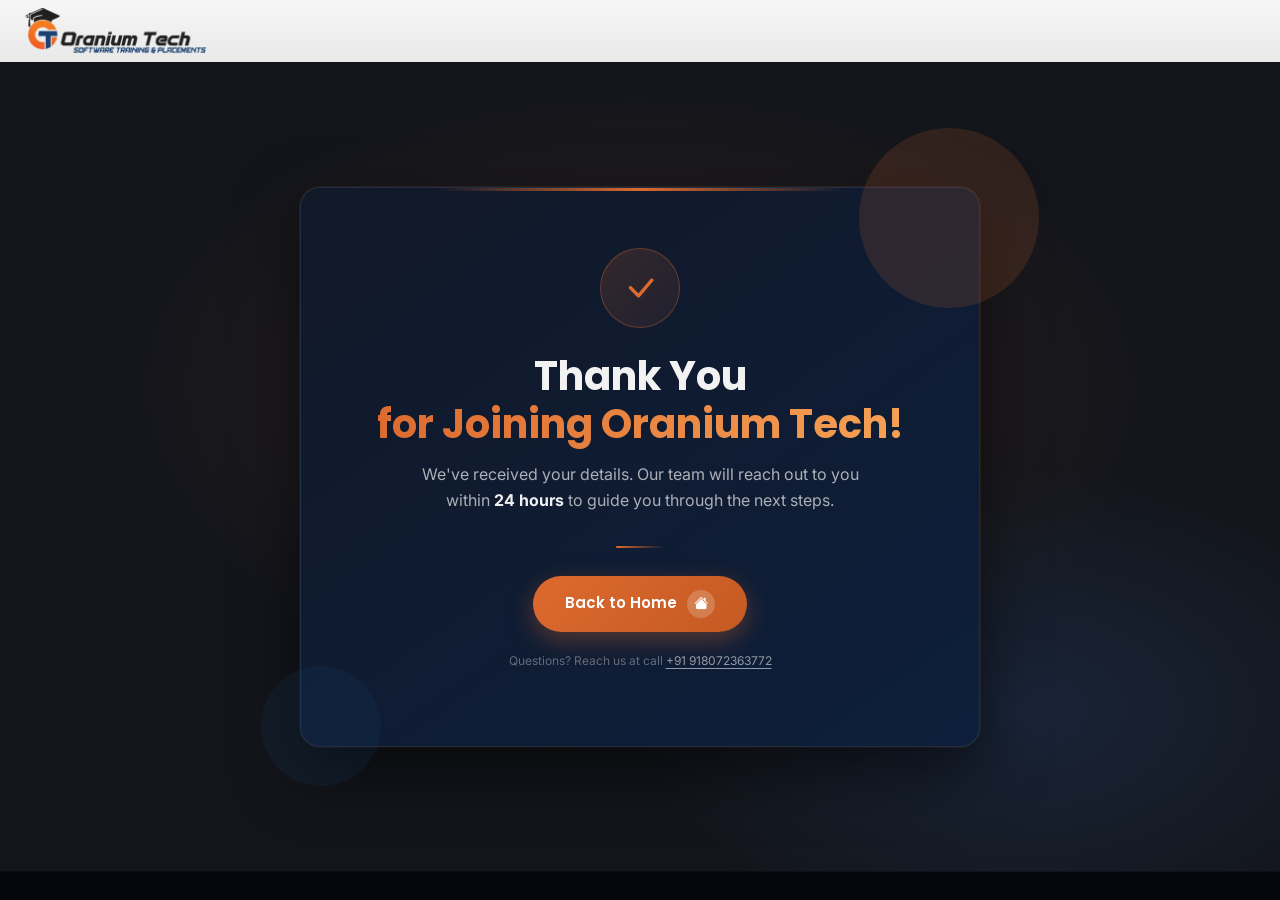
==== thank-you.html @ 689f4ff2 "add new changes" ====
<!doctype html>
<html lang="en">
  <head>
    <meta charset="UTF-8" />
    <meta name="viewport" content="width=device-width, initial-scale=1" />

    <!-- ===== Primary Meta ===== -->
    <title>Thank You | Oranium Tech</title>
    <meta
      name="description"
      content="Thank you for enrolling with Oranium Tech. Your journey to mastering Generative AI starts now."
    />
    <meta name="robots" content="noindex, nofollow" />

    <!-- ===== Favicon ===== -->
    <link rel="icon" type="image/x-icon" href="images/favicon.ico" />
    <link rel="shortcut icon" href="images/favicon.ico" />

    <!-- ===== Theme ===== -->
    <meta name="theme-color" content="#184276" />

    <!-- Google Fonts: Poppins + Inter -->
    <link rel="preconnect" href="https://fonts.googleapis.com" />
    <link rel="preconnect" href="https://fonts.gstatic.com" crossorigin />
    <link
      href="https://fonts.googleapis.com/css2?family=Inter:wght@400;500;600;700&family=Poppins:ital,wght@0,400;0,500;0,600;0,700;1,400;1,500&display=swap"
      rel="stylesheet"
    />

    <!-- Bootstrap 5.3 + Bootstrap Icons -->
    <link href="https://cdn.jsdelivr.net/npm/bootstrap@5.3.8/dist/css/bootstrap.min.css" rel="stylesheet" />
    <link href="https://cdn.jsdelivr.net/npm/bootstrap-icons@1.11.3/font/bootstrap-icons.min.css" rel="stylesheet" />

    <!-- Shared CSS -->
    <link href="css/style.css" rel="stylesheet" />
    <link href="css/animation.css" rel="stylesheet" />

    <style>
      /* =========================================================
         Thank-You Page Styles
         ========================================================= */

      /* Full-page layout */
      .ty-page {
        min-height: calc(100vh - 90px); /* subtract header height */
        display: flex;
        align-items: center;
        justify-content: center;
        position: relative;
        isolation: isolate;
        padding: 60px 16px;
        background: var(--dark);
        overflow: hidden;
      }

      /* Subtle radial glow behind card */
      .ty-page::before {
        content: '';
        position: absolute;
        inset: 0;
        z-index: -1;
        background:
          radial-gradient(ellipse 60% 55% at 50% 40%, rgba(221, 106, 47, 0.12) 0%, transparent 70%),
          radial-gradient(ellipse 50% 50% at 80% 80%, rgba(20, 48, 92, 0.4) 0%, transparent 60%);
      }

      /* Grid texture overlay */
      .ty-page::after {
        content: '';
        position: absolute;
        inset: 0;
        z-index: -1;
        background-image: url('images/gird-bg-image.webp');
        background-size: cover;
        background-position: center;
        opacity: 0.06;
      }

      /* ---- Card ---- */
      .ty-card {
        position: relative;
        width: 100%;
        max-width: 680px;
        background: linear-gradient(145deg, #111827 0%, #0d1f3c 100%);
        border: 1px solid rgba(255, 255, 255, 0.08);
        border-radius: 20px;
        padding: clamp(36px, 6vw, 60px) clamp(24px, 6vw, 56px);
        text-align: center;
        box-shadow:
          0 24px 64px rgba(0, 0, 0, 0.55),
          0 0 0 1px rgba(221, 106, 47, 0.12);
      }

      /* Top accent line */
      .ty-card::before {
        content: '';
        position: absolute;
        top: 0;
        left: 50%;
        transform: translateX(-50%);
        width: 60%;
        height: 3px;
        background: linear-gradient(90deg, transparent, var(--brand), transparent);
        border-radius: 0 0 4px 4px;
      }

      /* ---- Check icon circle ---- */
      .ty-icon-wrap {
        display: inline-flex;
        align-items: center;
        justify-content: center;
        width: 80px;
        height: 80px;
        border-radius: 50%;
        background: linear-gradient(135deg, rgba(221, 106, 47, 0.18) 0%, rgba(221, 106, 47, 0.08) 100%);
        border: 1.5px solid rgba(221, 106, 47, 0.35);
        margin-bottom: 24px;
        animation: ty-pop 0.55s cubic-bezier(0.34, 1.56, 0.64, 1) both;
      }

      .ty-icon-wrap i {
        font-size: 36px;
        color: var(--brand);
      }

      @keyframes ty-pop {
        from {
          opacity: 0;
          transform: scale(0.5);
        }
        to {
          opacity: 1;
          transform: scale(1);
        }
      }

      /* ---- Badge ---- */
      .ty-badge {
        display: inline-flex;
        align-items: center;
        gap: 6px;
        font-size: 12px;
        font-weight: 600;
        letter-spacing: 0.08em;
        text-transform: uppercase;
        color: var(--brand);
        background: rgba(221, 106, 47, 0.1);
        border: 1px solid rgba(221, 106, 47, 0.25);
        border-radius: 50px;
        padding: 5px 14px;
        margin-bottom: 18px;
      }

      /* ---- Heading ---- */
      .ty-heading {
        font-size: clamp(28px, 5vw, 40px);
        font-weight: 700;
        line-height: 1.2;
        color: #f2f2f2;
        margin: 0 0 14px;
      }

      .ty-heading span {
        background: linear-gradient(90deg, #dd6a2f 0%, #f5a155 100%);
        -webkit-background-clip: text;
        background-clip: text;
        -webkit-text-fill-color: transparent;
      }

      /* ---- Sub text ---- */
      .ty-sub {
        font-size: clamp(14px, 2vw, 16px);
        color: rgba(255, 255, 255, 0.65);
        line-height: 1.6;
        max-width: 480px;
        margin: 0 auto 32px;
      }

      /* ---- Divider ---- */
      .ty-divider {
        width: 48px;
        height: 2px;
        background: linear-gradient(90deg, var(--brand), transparent);
        border-radius: 2px;
        margin: 0 auto 28px;
      }

      /* ---- What's Next steps ---- */
      .ty-steps {
        display: flex;
        flex-direction: column;
        gap: 14px;
        margin-bottom: 36px;
        text-align: left;
      }

      .ty-step {
        display: flex;
        align-items: flex-start;
        gap: 14px;
        background: rgba(255, 255, 255, 0.04);
        border: 1px solid rgba(255, 255, 255, 0.07);
        border-radius: 12px;
        padding: 14px 18px;
        transition:
          background 0.25s,
          border-color 0.25s;
      }

      .ty-step:hover {
        background: rgba(221, 106, 47, 0.07);
        border-color: rgba(221, 106, 47, 0.2);
      }

      .ty-step-num {
        flex-shrink: 0;
        width: 32px;
        height: 32px;
        border-radius: 50%;
        background: linear-gradient(135deg, var(--brand) 0%, var(--brand-dark) 100%);
        display: flex;
        align-items: center;
        justify-content: center;
        font-size: 13px;
        font-weight: 700;
        color: #fff;
        line-height: 1;
        margin-top: 1px;
      }

      .ty-step-body {
        flex: 1;
      }

      .ty-step-title {
        font-size: 14px;
        font-weight: 600;
        color: #f0f0f0;
        margin: 0 0 3px;
        font-family: 'Poppins', sans-serif;
      }

      .ty-step-desc {
        font-size: 13px;
        color: rgba(255, 255, 255, 0.55);
        margin: 0;
        line-height: 1.5;
      }

      /* ---- CTA Button ---- */
      .ty-btn {
        display: inline-flex;
        align-items: center;
        gap: 10px;
        font-family: 'Poppins', sans-serif;
        font-size: 15px;
        font-weight: 600;
        color: #fff;
        background: linear-gradient(135deg, var(--brand) 0%, var(--brand-dark) 100%);
        border: none;
        border-radius: 50px;
        padding: 14px 32px;
        text-decoration: none;
        box-shadow: 0 8px 24px rgba(221, 106, 47, 0.35);
        transition:
          transform 0.25s,
          box-shadow 0.25s,
          filter 0.25s;
        cursor: pointer;
      }

      .ty-btn:hover {
        transform: translateY(-2px);
        box-shadow: 0 12px 32px rgba(221, 106, 47, 0.48);
        filter: brightness(1.08);
        color: #fff;
      }

      .ty-btn-icon {
        display: inline-flex;
        align-items: center;
        justify-content: center;
        width: 28px;
        height: 28px;
        background: rgba(255, 255, 255, 0.2);
        border-radius: 50%;
        font-size: 14px;
        flex-shrink: 0;
        transition: transform 0.25s;
      }

      .ty-btn:hover .ty-btn-icon {
        transform: translateX(3px);
      }

      /* ---- Footer note ---- */
      .ty-note {
        margin-top: 20px;
        font-size: 12px;
        color: rgba(255, 255, 255, 0.35);
      }

      .ty-note a {
        color: rgba(255, 255, 255, 0.55);
        text-decoration: underline;
        text-underline-offset: 3px;
        transition: color 0.2s;
      }

      .ty-note a:hover {
        color: var(--brand);
      }

      /* ---- Floating dots decoration ---- */
      .ty-dot {
        position: absolute;
        border-radius: 50%;
        opacity: 0.15;
        pointer-events: none;
        animation: ty-float 6s ease-in-out infinite;
      }

      .ty-dot-1 {
        width: 180px;
        height: 180px;
        background: var(--brand);
        top: -60px;
        right: -60px;
        animation-delay: 0s;
      }

      .ty-dot-2 {
        width: 120px;
        height: 120px;
        background: #184276;
        bottom: -40px;
        left: -40px;
        animation-delay: -3s;
      }

      @keyframes ty-float {
        0%,
        100% {
          transform: translateY(0px) scale(1);
        }
        50% {
          transform: translateY(-14px) scale(1.04);
        }
      }

      /* =========================================================
         Responsive
         ========================================================= */
      @media (max-width: 575.98px) {
        .ty-page {
          padding: 40px 12px;
          align-items: flex-start;
          padding-top: 48px;
        }

        .ty-card {
          border-radius: 16px;
          padding: 32px 20px;
        }

        .ty-icon-wrap {
          width: 68px;
          height: 68px;
          margin-bottom: 18px;
        }

        .ty-icon-wrap i {
          font-size: 30px;
        }

        .ty-badge {
          font-size: 11px;
          padding: 4px 12px;
        }

        .ty-steps {
          gap: 10px;
        }

        .ty-step {
          padding: 12px 14px;
          gap: 12px;
        }

        .ty-step-num {
          width: 28px;
          height: 28px;
          font-size: 12px;
        }

        .ty-btn {
          width: 100%;
          justify-content: center;
          font-size: 14px;
          padding: 13px 24px;
        }

        .ty-dot-1 {
          width: 120px;
          height: 120px;
          top: -40px;
          right: -40px;
        }

        .ty-dot-2 {
          width: 80px;
          height: 80px;
        }
      }

      @media (max-width: 359.98px) {
        .ty-heading {
          font-size: 24px;
        }

        .ty-card {
          padding: 28px 16px;
        }
      }

      /* ---- User detail pills ---- */
      .ty-user-details {
        display: flex;
        flex-wrap: wrap;
        justify-content: center;
        gap: 10px;
        margin-bottom: 28px;
      }

      .ty-detail-pill {
        display: inline-flex;
        align-items: center;
        gap: 8px;
        background: rgba(255, 255, 255, 0.06);
        border: 1px solid rgba(255, 255, 255, 0.1);
        border-radius: 50px;
        padding: 8px 16px;
        font-size: 13px;
        color: rgba(255, 255, 255, 0.82);
        font-family: 'Inter', sans-serif;
        animation: ty-pop 0.4s cubic-bezier(0.34, 1.56, 0.64, 1) both;
      }

      .ty-detail-pill:nth-child(2) {
        animation-delay: 0.07s;
      }
      .ty-detail-pill:nth-child(3) {
        animation-delay: 0.14s;
      }

      .ty-detail-pill i {
        font-size: 13px;
        color: var(--brand);
        flex-shrink: 0;
      }

      .ty-detail-pill span {
        max-width: 200px;
        overflow: hidden;
        text-overflow: ellipsis;
        white-space: nowrap;
      }

      @media (max-width: 575.98px) {
        .ty-user-details {
          flex-direction: column;
          align-items: center;
          gap: 8px;
        }

        .ty-detail-pill {
          width: 100%;
          justify-content: center;
          font-size: 12px;
        }

        .ty-detail-pill span {
          max-width: 180px;
        }
      }
    </style>
  </head>

  <body class="inter-fonts">
    <!-- ===== Header (same as index) ===== -->
    <header class="site-header" style="position: sticky; top: 0; z-index: 1030">
      <div class="custom-container">
        <div
          class="d-flex align-items-center justify-content: space-between gap-3"
          style="justify-content: space-between"
        >
          <a href="index.html" class="d-inline-flex">
            <img src="images/logo-img.webp" alt="Oranium Tech" class="logo-img" />
          </a>
        </div>
      </div>
    </header>

    <!-- ===== Thank You Section ===== -->
    <main>
      <section class="ty-page">
        <div class="ty-card">
          <!-- Floating decorative dots -->
          <div class="ty-dot ty-dot-1" aria-hidden="true"></div>
          <div class="ty-dot ty-dot-2" aria-hidden="true"></div>

          <!-- Check icon -->
          <div class="ty-icon-wrap">
            <i class="bi bi-check-lg" aria-hidden="true"></i>
          </div>

          <!-- Heading -->
          <h1 class="ty-heading poppins-fonts">
            Thank You<span id="ty-name-inline"></span><br />
            <span>for Joining Oranium Tech!</span>
          </h1>

          <!-- Sub text -->
          <p class="ty-sub">
            We've received your details. Our team will reach out to you within
            <strong style="color: #f0f0f0">24 hours</strong> to guide you through the next steps.
          </p>

          <!-- User detail pills -->
          <div class="ty-user-details" id="tyUserDetails" style="display: none">
            <div class="ty-detail-pill" id="ty-pill-name" style="display: none">
              <i class="bi bi-person-fill"></i>
              <span id="ty-detail-name"></span>
            </div>
            <div class="ty-detail-pill" id="ty-pill-phone" style="display: none">
              <i class="bi bi-telephone-fill"></i>
              <span id="ty-detail-phone"></span>
            </div>
            <div class="ty-detail-pill" id="ty-pill-email" style="display: none">
              <i class="bi bi-envelope-fill"></i>
              <span id="ty-detail-email"></span>
            </div>
          </div>

          <div class="ty-divider" aria-hidden="true"></div>

          <!-- CTA -->
          <a href="index.html" class="ty-btn poppins-fonts">
            Back to Home
            <span class="ty-btn-icon" aria-hidden="true">
              <i class="bi bi-house-fill"></i>
            </span>
          </a>

          <!-- Footer note -->
          <p class="ty-note inter-fonts">
            Questions? Reach us at call <a href="tel:+918072363772">+91 918072363772</a>
          </p>
        </div>
      </section>
    </main>

    <!-- Bootstrap JS -->
    <script src="https://cdn.jsdelivr.net/npm/bootstrap@5.3.8/dist/js/bootstrap.bundle.min.js"></script>

    <!-- ===== Read query params & populate user details ===== -->
    <script>
      (function () {
        const params = new URLSearchParams(window.location.search);

        const name = params.get('name') || '';
        const phone = params.get('phone') || '';
        const email = params.get('email') || '';

        // Inline name in heading — "Thank You, Rahul"
        if (name) {
          document.getElementById('ty-name-inline').textContent = ', ' + name.split(' ')[0];
        }

        // Show detail pills only if data exists
        let anyDetail = false;

        if (name) {
          document.getElementById('ty-detail-name').textContent = name;
          document.getElementById('ty-pill-name').style.display = 'inline-flex';
          anyDetail = true;
        }
        if (phone) {
          document.getElementById('ty-detail-phone').textContent = phone;
          document.getElementById('ty-pill-phone').style.display = 'inline-flex';
          anyDetail = true;
        }
        if (email) {
          document.getElementById('ty-detail-email').textContent = email;
          document.getElementById('ty-pill-email').style.display = 'inline-flex';
          anyDetail = true;
        }

        if (anyDetail) {
          document.getElementById('tyUserDetails').style.display = 'flex';
        }

        // Clean URL — remove query params from address bar without reload
        if (window.history && window.history.replaceState) {
          window.history.replaceState({}, document.title, window.location.pathname);
        }
      })();
    </script>
  </body>
</html>
---- css/style.css ----
/* =========================================================
   Variables & Base
   ========================================================= */
:root {
  --brand: #dd6a2f;
  --brand-dark: #c45a22;
  --navy: #14305c;
  --white: #ffffff;
  --dark: #05070d;
  --text-muted-light: rgba(255, 255, 255, 0.72);
}

html {
  scroll-behavior: smooth;
}

body {
  margin: 0;
  background: var(--dark);
  color: var(--white);
  overflow-x: hidden;
}

/* Font helper classes */
.poppins-fonts {
  font-family: 'Poppins', sans-serif;
}
.inter-fonts {
  font-family: 'Inter', sans-serif;
}

/* Common container */
.custom-container {
  width: 100%;
  max-width: 1360px;
  margin-inline: auto;
  padding-inline: 16px;
}

img {
  max-width: 100%;
  height: auto;
}

/* =========================================================
   Sticky top (strip + header)
   ========================================================= */
.site-top {
  position: sticky;
  top: 0;
  z-index: 1030;
}

/* ---------- Top marquee strip ---------- */
.top-strip {
  background: var(--brand);
  color: var(--white);
  overflow: hidden;
  white-space: nowrap;
  font-family: 'Inter', sans-serif;
  font-size: 14px;
  line-height: 1;
}

.marquee-track {
  display: flex;
  width: max-content;
  animation: marquee-left 40s linear infinite;
  will-change: transform;
}

.top-strip:hover .marquee-track {
  animation-play-state: paused;
}

.marquee-group {
  display: flex;
  flex-shrink: 0;
}

.strip-item {
  display: inline-flex;
  align-items: center;
  padding: 12px 0;
  font-size: 16px;
  font-weight: 500;
}

.strip-item strong {
  font-weight: 600;
  margin-right: 4px;
}

.strip-item::after {
  content: '';
  width: 5px;
  height: 5px;
  border-radius: 50%;
  background: rgba(255, 255, 255, 0.6);
  margin: 0 48px;
}

@keyframes marquee-left {
  from {
    transform: translateX(0);
  }
  to {
    transform: translateX(-50%);
  }
}

/* ---------- Header ---------- */
.site-header {
  background: linear-gradient(180deg, #f6f6f6 0%, #e9e9e9 100%);
  padding: 8px 0;
}

.logo-img {
  height: 46px;
  width: auto;
  display: block;
}

.btn-help,
.btn-book {
  display: inline-flex;
  align-items: center;
  gap: 6px;
  font-size: 14px;
  font-weight: 500;
  line-height: 1;
  padding: 9px 14px;
  border-radius: 50px;
  text-decoration: none;
  transition: all 0.3s ease;
}

.btn-help {
  color: var(--navy);
  border: 1.5px solid var(--navy);
  background: transparent;
}
.btn-help:hover {
  background: var(--navy);
  color: var(--white);
}

.btn-book {
  color: var(--white);
  background: var(--brand);
  border: 1.5px solid var(--brand);
  box-shadow: 0 4px 12px rgba(221, 106, 47, 0.35);
}
.btn-book:hover {
  background: var(--brand-dark);
  border-color: var(--brand-dark);
  color: var(--white);
}

/* =========================================================
   Hero
   ========================================================= */
.hero-section {
  position: relative;
  isolation: isolate;
  min-height: 600px;
  display: flex;
  align-items: center;
  padding: 70px 0;
  overflow: hidden;
}

/* Background image on pseudo-element so it animates independently */
.hero-section::after {
  content: '';
  position: absolute;
  inset: -5%; /* extra space so scaled image never shows edges */
  z-index: -2;
  background: url('../images/hero-section-bg-img.webp') center right / cover no-repeat;
  animation: heroBgPulse 8s ease-in-out infinite;
}

/* Gradient overlay sits above the image */
.hero-section::before {
  content: '';
  position: absolute;
  inset: 0;
  z-index: -1;
  background: linear-gradient(
    90deg,
    rgba(5, 7, 13, 0.96) 0%,
    rgba(5, 7, 13, 0.75) 38%,
    rgba(5, 7, 13, 0.15) 70%,
    rgba(5, 7, 13, 0.35) 100%
  );
}

@keyframes heroBgPulse {
  0%,
  100% {
    transform: scale(1);
  }
  50% {
    transform: scale(1.04);
  }
}

.hero-section .custom-container {
  position: relative;
  z-index: 2;
}

/* ---------- Heading ---------- */
.hero-title {
  font-size: 48px;
  font-weight: 600;
  line-height: 1.22;
  margin-bottom: 18px;
  color: #f2f2f2;
}

.hero-title .brand-text {
  color: var(--brand);
}
.hero-title .italic-text {
  color: var(--brand);
  font-style: italic;
  font-weight: 400;
}

/* 28%* running underline */
.underline-text {
  position: relative;
  display: inline-block;
  white-space: nowrap;
  padding-bottom: 2px;
}

/* "28%* More" ke neeche: 0 -> 100% (left se), phir left side se kam hoke 0 */
.underline-text::after {
  content: '';
  position: absolute;
  left: 0;
  bottom: -2px;
  height: 2px;
  width: 0;
  background: var(--brand);
  animation: underline-run 3s ease-in-out infinite;
}

@keyframes underline-run {
  0% {
    left: 0;
    width: 0;
  }
  50% {
    left: 0;
    width: 100%;
  }
  100% {
    left: 100%;
    width: 0;
  }
}

.hero-desc {
  max-width: 541px;
  font-size: 16px;
  line-height: 1.6;
  color: var(--text-muted-light);
  margin-bottom: 22px;
}
.hero-desc strong {
  color: var(--white);
  font-weight: 600;
}

/* ---------- Stats ---------- */
.hero-stats {
  display: flex;
  align-items: center;
  flex-wrap: wrap;
  gap: 14px;
  margin: 0 0 28px;
  padding: 0;
}

.hero-stats li {
  display: inline-flex;
  align-items: center;
  gap: 6px;
  font-size: 14px;
}

.stat-icon {
  width: 20px;
  height: 20px;
  object-fit: contain;
}
.stat-num {
  font-weight: 600;
  font-size: 26px;
  color: #fbbf24;
}
.stat-label {
  font-size: 15px;
  color: var(--text-muted-light);
}
.stat-divider {
  width: 1px;
  height: 16px;
  background: rgba(255, 255, 255, 0.35);
}

/* =========================================================
   Brand button (Apply Now / Get a Callback)
   ========================================================= */
.btn-brand {
  position: relative;
  overflow: hidden;
  display: inline-flex;
  align-items: center;
  justify-content: space-between;
  gap: 28px;
  min-width: 178px;
  padding: 8px 8px 8px 24px;
  border: 0;
  border-radius: 50px;
  background: var(--brand);
  color: var(--white);
  font-size: 15px;
  font-weight: 500;
  text-decoration: none;
  box-shadow: 0 8px 24px rgba(221, 106, 47, 0.4);
  transition:
    transform 0.3s ease,
    box-shadow 0.3s ease;
  isolation: isolate;
}

/* white transparent layer: left -> right on hover */
.btn-brand::before {
  content: '';
  position: absolute;
  top: 50%;
  left: -100%;
  width: 40px;
  height: 60px;
  transform: translateY(-50%) rotate(20deg);
  background: rgba(255, 255, 255, 0.3);
  z-index: -1;
  /* transition sirf hover state me, taaki mouse hatane par wapas slide na dikhe */
}
.btn-brand:hover::before {
  left: 100%;
  transition: left 0.8s ease;
}
.btn-brand:hover {
  background: #fbbf24;
  color: #0b0f1a;
  box-shadow: 0 10px 28px rgba(251, 191, 36, 0.55);
}

.btn-brand .btn-text {
  position: relative;
  z-index: 1;
}

.btn-icon-box {
  width: 34px;
  height: 34px;
  display: inline-flex;
  align-items: center;
  justify-content: center;
  flex-shrink: 0;
  border-radius: 50%;
  background: var(--white);
  color: var(--brand);
  font-size: 16px;
  transition:
    transform 0.4s ease,
    background 0.3s ease,
    color 0.3s ease;
}
.btn-brand:hover .btn-icon-box {
  transform: rotate(-20deg);
  background: #0b0f1a;
  color: #ffffff;
}

/* =========================================================
   Form
   ========================================================= */
.hero-form-wrap {
  position: relative;
  z-index: 1;
  max-width: 350px;
  margin-inline: auto;
}

/* glow behind form (separate image) */
.form-glow {
  position: absolute;
  top: 50%;
  left: 50%;
  width: 190%;
  max-width: none;
  transform: translate(-50%, -50%);
  z-index: -1;
  pointer-events: none;
}

.hero-form-card {
  position: relative;
  background: #ececef;
  border-radius: 16px;
  padding: 28px;
  color: var(--navy);
  box-shadow: 0 20px 50px rgba(0, 0, 0, 0.35);
}

.form-title {
  font-size: 24px;
  font-weight: 600;
  margin: 0 0 6px;
  color: var(--navy);
}
.form-sub {
  font-size: 14px;
  line-height: 1.4;
  color: #596678;
  margin-bottom: 14px;
}

.form-btn {
  font-size: 18px;
}

.hero-input {
  height: 44px;
  margin-bottom: 12px;
  font-size: 12px;
  color: #1f2937;
  background: #e1e2e8;
  border: 1px solid #d3d5dd;
  border-radius: 8px;
}
.hero-input::placeholder {
  color: #6b7280;
}
.hero-input:focus {
  background: #fff;
  border-color: var(--brand);
  box-shadow: 0 0 0 0.2rem rgba(221, 106, 47, 0.2);
}

.hero-form-card .btn-brand {
  margin-top: 4px;
}

.form-note {
  text-align: center;
  font-size: 11px;
  color: #6b7280;
  margin: 12px 0 0;
}

/* =========================================================
   Alumni
   ========================================================= */
.alumni-section {
  position: relative;
  isolation: isolate;
  overflow: hidden;
  background: rgba(124, 58, 237, 0.06);
  padding: 22px 0;
}

/* top 1px gradient line */
.alumni-section::before {
  content: '';
  position: absolute;
  top: 0;
  left: 0;
  width: 100%;
  height: 1px;
  background: linear-gradient(90deg, rgba(139, 92, 246, 0) 0%, rgba(139, 92, 246, 0.7) 50%, rgba(34, 211, 238, 0) 100%);
  z-index: 1;
}

/* glow layer behind "Our Alumni Work Here" */
.alumni-title-col {
  position: relative;
}

.alumni-glow {
  position: absolute;
  top: 50%;
  left: 50%;
  width: 300px;
  height: 100px;
  transform: translate(-50%, -50%);
  border-radius: 520px;
  background: rgba(124, 58, 237, 0.34);
  filter: blur(60px);
  pointer-events: none;
  z-index: 0;
}

.alumni-title {
  position: relative;
  z-index: 1;
  font-size: 28px;
  font-weight: 600;
  line-height: 1.2;
  padding-left: 14px;
  border-left: 3px solid #7c5cff;
}
@media (min-width: 992px) {
  .alumni-title {
    margin-left: 80px;
  }
}

.alumni-gradient {
  background: linear-gradient(90deg, #8f6bff, #28c8e8);
  -webkit-background-clip: text;
  background-clip: text;
  color: transparent;
  -webkit-text-fill-color: transparent;
}

.alumni-box {
  border: 1px solid rgba(255, 255, 255, 0.1);
  background: rgba(255, 255, 255, 0.03);
  border-radius: 16px;
  padding: 12px;
  overflow: hidden;
}

.logo-marquee {
  display: flex;
  width: max-content;
  animation: marquee-left 45s linear infinite;
  will-change: transform;
}
.alumni-box:hover .logo-marquee {
  animation-play-state: paused;
}

.logo-group {
  display: flex;
  flex-shrink: 0;
  gap: 12px;
  padding-right: 12px; /* gap between the two groups = seamless loop */
}

.logo-card {
  width: 128px;
  height: 56px;
  display: flex;
  align-items: center;
  justify-content: center;
  padding: 10px 14px;
  border: 1px solid rgba(255, 255, 255, 0.12);
  background: rgba(255, 255, 255, 0.05);
  border-radius: 10px;
  flex-shrink: 0;
}

.logo-card img {
  max-width: 100%;
  max-height: 100%;
  object-fit: contain;
}

/* =========================================================
   Responsive – Hero + Alumni (merged into global breakpoints below)
   ========================================================= */
/* =========================================================
   Section 1: What You Learn
   ========================================================= */
.learn-section {
  position: relative;
  isolation: isolate;
  overflow: hidden;
  padding: 126px 0 96px 0;
  color: #0f172a;
  /* grid + cubes (left & right) are all inside this one image */
  background: #e9e9eb url('../images/gird-bg-image.webp') center / cover no-repeat;
}

.learn-eyebrow {
  display: block;
  margin-bottom: 8px;
  font-size: 14px;
  font-weight: 600;
  letter-spacing: 0.08em;
  text-transform: uppercase;

  background: linear-gradient(137deg, #aa0fcb 17.81%, #161b87 54.49%, #3e1e45 98.37%);
  background-clip: text;
  -webkit-background-clip: text;
  -webkit-text-fill-color: transparent;
}

.learn-title {
  margin: 0 0 10px;
  font-size: 40px;
  font-weight: 700;
  line-height: 1.2;
  color: #101828;
}

.learn-desc {
  max-width: 422px;
  margin: 0;
  font-size: 18px;
  line-height: 1.5;
  color: rgba(0, 0, 0, 0.56);
}

.learn-grid {
  display: grid;
  grid-template-columns: repeat(2, minmax(0, 1fr));
  gap: 16px;
  margin: 0;
  padding: 0;
}

.learn-item {
  display: flex;
  align-items: center;
  gap: 12px;
  min-height: 58px;
  padding: 8px 14px;
  border-radius: 8px;
  border: 1px solid rgba(15, 23, 42, 0.08);
  background: white;
  font-size: 16px;
  font-weight: 400;
  line-height: 1.25;
  color: #1f2937;
  cursor: pointer;
  -webkit-tap-highlight-color: transparent;
  transition:
    border-color 0.3s ease,
    background 0.3s ease,
    box-shadow 0.3s ease;
}

.learn-text {
  flex: 1;
  min-width: 0;
}

.learn-item .bi {
  flex-shrink: 0;
  font-size: 12px;
  color: #1f2937;
  transition: color 0.3s ease;
}

/* Icon: mask se color change hota hai -> hover pe exact #5B21B6 */
.ai-icon {
  flex-shrink: 0;
  width: 18px;
  height: 18px;
  background-color: #1f2937;
  -webkit-mask: var(--icon) center / contain no-repeat;
  mask: var(--icon) center / contain no-repeat;
  transition: background-color 0.3s ease;
}

/* hover (desktop) + active/focus (touch & keyboard) */
@media (hover: hover) {
  .learn-item:hover {
    border-radius: 8px;
    border: 1px solid rgba(124, 58, 237, 0.55);
    background: #f5f3ff;
    box-shadow: 0 8px 22px 0 rgba(124, 58, 237, 0.18);
  }
  .learn-item:hover .ai-icon {
    background-color: #5b21b6;
  }
  .learn-item:hover .bi {
    color: #5b21b6;
  }
}
.learn-item:active,
.learn-item:focus-within {
  border-radius: 8px;
  border: 1px solid rgba(124, 58, 237, 0.55);
  background: #f5f3ff;
  box-shadow: 0 8px 22px 0 rgba(124, 58, 237, 0.18);
}
.learn-item:active .ai-icon,
.learn-item:focus-within .ai-icon {
  background-color: #5b21b6;
}
.learn-item:active .bi,
.learn-item:focus-within .bi {
  color: #5b21b6;
}

/* =========================================================
   Section 2: Why Oranium Tech
   ========================================================= */
.why-section {
  background: #000;
  padding: 80px 0px;
  overflow: hidden;
}

.why-eyebrow {
  display: block;
  margin-bottom: 10px;
  font-size: 14px;
  font-weight: 500;
  letter-spacing: 0.2em;
  text-transform: uppercase;
  color: #999;
}

.why-title {
  margin: 0 0 60px;
  font-size: 40px;
  font-weight: 600;
  line-height: 1.35;
  color: #fff;
}

/* ---------- Card ---------- */
.why-card {
  position: relative;
  height: 100%;
  max-width: 360px;
  margin-inline: auto;
  isolation: isolate;
}

/* dark frame: left + right white border, bottom = two corner lines */
.why-card::before {
  content: '';
  position: absolute;
  top: 38px;
  right: 0;
  bottom: 0;
  left: 0;
  z-index: -1;
  border-left: 3px solid #fff;
  border-right: 3px solid #fff;
  transition: all 0.3s ease-in-out;
  background:
    linear-gradient(#fff, #fff) left bottom / 26% 3px no-repeat,
    linear-gradient(#fff, #fff) right bottom / 26% 3px no-repeat,
    #0a0a0a;
}

.why-img {
  position: relative;
  margin: 0 17px;
}
.why-img .img-box {
  position: relative;
  overflow: hidden;
  border: 1px solid #ffffff1f;
  border-radius: 2px;
}

.why-img img {
  display: block;
  width: 100%;
  aspect-ratio: 158 / 125;
  object-fit: cover;
  transition: all 0.3s ease-in-out;
  overflow: hidden;
}

.why-badge {
  position: absolute;
  left: 50%;
  bottom: 0;
  transform: translate(-50%, 50%);
  width: 36px;
  height: 36px;
  display: flex;
  align-items: center;
  justify-content: center;
  border-radius: 50%;
  background: #000000;
  border: 1px solid #fff;
  font-size: 14px;
  font-weight: 500;
  color: #fff;
  transition: all 0.3s ease-in-out;
}

.why-card:hover .why-badge {
  background: #fff;
  border: 1px solid #fff;
  font-size: 14px;
  font-weight: 500;
  color: #000000;
}

.why-card:hover::before {
  background:
    linear-gradient(#fff, #fff) left bottom / 26% 3px no-repeat,
    linear-gradient(#fff, #fff) right bottom / 26% 3px no-repeat,
    #161616;
}
.why-card:hover .why-img img {
  transform: scale(1.04);
}
.why-body {
  padding: 26px 20px 28px;
  text-align: center;
}

.why-card-title {
  margin: 0 0 8px;
  font-size: 18px;
  font-weight: 600;
  color: #fff;
}

.why-card-desc {
  margin: 0;
  font-size: 16px;
  line-height: 1.55;
  color: rgba(255, 255, 255, 0.55);
}

/* =========================================================
   Responsive – learn + why (merged into global breakpoints below)
   ========================================================= */

/* =========================================================
   Section 3: Certificate
   ========================================================= */
.cert-section {
  background: #e7e7e8;
  padding: 64px 0px;
  color: #184276;
}

.cert-title {
  margin: 0 0 14px;
  font-size: 40px;
  font-weight: 700;
  line-height: 1.25;
  color: #184276;
}

.cert-desc {
  max-width: 548px;
  margin: 0 0 22px;
  font-size: 18px;
  line-height: 1.5;
  color: #6b7280;
}

/* navy box behind the certificate (box is wider + shorter than the image) */
.cert-wrap {
  position: relative;
  isolation: isolate;
  max-width: 648px;
  margin-inline: auto;
  padding-inline: 55px;
}
.cert-wrap::before {
  content: '';
  position: absolute;
  top: 15%;
  bottom: 15%;
  left: 0;
  right: 0;
  z-index: -1;
  border-radius: 12px;
  background: #184276;
}
.cert-img {
  display: block;
  width: 100%;
  height: auto;
  border-radius: 18px;
}

/* =========================================================
   Section 4: Top AI Tools
   ========================================================= */
.tools-section {
  background: #000;
  padding: clamp(32px, 5vw, 48px) 0 clamp(28px, 4vw, 36px);
  text-align: center;
  overflow: hidden;
}

.tools-title {
  margin: 0 0 22px;
  font-size: 20px;
  font-weight: 600;
  color: #e3e3e3;
}

.tools-box {
  position: relative;
  max-width: 800px;
  margin-inline: auto;
  padding-inline: 70px;
}

.tools-wave {
  position: absolute;
  top: 50%;
  height: 115px;
  width: auto;
  transform: translateY(-50%);
  pointer-events: none;
}
.tools-wave-left {
  left: 0;
}
.tools-wave-right {
  right: 0;
}

.tools-list {
  display: flex;
  flex-wrap: wrap;
  align-items: center;
  justify-content: center;
  gap: 10px 12px;
  max-width: 578px;
  margin-inline: auto;
}

/* images are full logo cards -> only size + radius here */
.tool-card {
  display: block;
  height: 48px;
  width: auto;
  border-radius: 6px;
}

.tools-more {
  margin: 14px 0 0;
  font-size: 14px;
  letter-spacing: 0.08em;
  color: rgba(255, 255, 255, 0.4);
}

/* =========================================================
   Section 5: 20% OFF banner
   ========================================================= */
.offer-section {
  background: #e7e7e8;
  padding: clamp(36px, 5vw, 46px) 0;
}

.offer-box {
  display: flex;
  align-items: center;
  justify-content: center;
  gap: clamp(28px, 4.5vw, 52px);
  max-width: 1224px;
  margin-inline: auto;
  padding: 46px 28px;
  border-radius: 12px;
  background: #184276;
}

/* ---------- 20% OFF gradient text + moving shine ---------- */
.offer-discount {
  position: relative;
  display: inline-block;
  font-size: 109px;
  font-weight: 800;
  line-height: 0.98;
  letter-spacing: -0.01em;
  white-space: pre;
  background: linear-gradient(90deg, #c98a12 0%, #e3b02a 40%, #f8da7a 75%, #fff4c7 100%);
  background-clip: text;
  -webkit-background-clip: text;
  -webkit-text-fill-color: transparent;
}

/* shine layer — clipped to text only via background-clip: text */
.offer-discount::after {
  content: attr(data-text);
  position: absolute;
  inset: 0;
  white-space: pre;
  font-size: inherit;
  font-weight: inherit;
  line-height: inherit;
  letter-spacing: inherit;
  font-family: inherit;
  background: linear-gradient(
    110deg,
    rgba(255, 255, 255, 0) 0%,
    rgba(255, 255, 255, 0) 35%,
    rgba(255, 255, 255, 0.9) 50%,
    rgba(255, 255, 255, 0) 65%,
    rgba(255, 255, 255, 0) 100%
  );
  background-size: 300% 100%;
  background-position: 150% center;
  background-clip: text;
  -webkit-background-clip: text;
  -webkit-text-fill-color: transparent;
  color: transparent;
  animation: offer-shine 1.6s linear infinite alternate;
  pointer-events: none;
}

@keyframes offer-shine {
  0% {
    background-position: 100% center;
  }
  100% {
    background-position: -20% center;
  }
}

.offer-divider {
  flex-shrink: 0;
  width: 1px;
  height: 180px;
  background: linear-gradient(
    180deg,
    #fff 0%,
    rgba(255, 255, 255, 0.43) 40.2%,
    rgba(255, 255, 255, 0.29) 50%,
    #fff 100%
  );
}

.offer-title {
  margin: 0 0 8px;
  font-size: 34px;
  font-weight: 600;
  line-height: 1.2;
  color: #f2f2f2;
}
.offer-yellow {
  color: #ffdb2d;
}
.offer-orange {
  color: #ff8a4c;
  font-weight: 700;
}

.offer-desc {
  max-width: 370px;
  margin: 0 0 16px;
  font-size: 14px;
  line-height: 1.45;
  color: rgba(255, 255, 255, 0.78);
}

.offer-actions {
  display: flex;
  align-items: center;
  flex-wrap: wrap;
  gap: 10px;
}

.btn-limited {
  display: inline-flex;
  align-items: center;
  padding: 10px 18px;
  border: 1px solid rgba(255, 255, 255, 0.75);
  border-radius: 16px;
  font-size: 16px;
  font-weight: 500;
  line-height: 1;
  color: #fff;
}

/* yellow variant of .btn-brand */
.btn-brand.btn-yellow {
  min-width: 0;
  gap: 18px;
  padding: 5px 5px 5px 18px;
  background: #e8b523;
  color: #0b0f1a;
  font-size: 16px;
  font-weight: 600;
  box-shadow: 0 6px 20px rgba(251, 191, 36, 0.45);
}
.btn-brand.btn-yellow .btn-icon-box {
  width: 28px;
  height: 28px;
  font-size: 13px;
  background: #0b0f1a;
  color: #fff;
}
.btn-brand.btn-yellow:hover {
  background: #fff;
  color: #0b0f1a;
  box-shadow: 0 8px 24px rgba(255, 255, 255, 0.35);
}

/* =========================================================
   Responsive – cert + tools + offer (merged into global breakpoints below)
   ========================================================= */
/* =========================================================
   Section 6: Testimonials
   ========================================================= */
.testi-section {
  background: #dfdfe0;
  padding: clamp(32px, 4vw, 40px) 0 clamp(28px, 4vw, 18px);
  color: #14305c;
}

.testi-title {
  position: relative;
  margin: 0 0 clamp(26px, 4vw, 36px);
  font-size: clamp(22px, 2.8vw, 28px);
  font-weight: 700;
  text-align: center;
  color: #14305c;
}
.testi-title::after {
  content: '';
  position: absolute;
  left: 50%;
  bottom: -9px;
  width: 40px;
  height: 2px;
  transform: translateX(-50%);
  background: #e07a35;
}

.testi-wrap {
  max-width: 1240px;
  margin-inline: auto;
}

/* ---------- Featured card ---------- */
.testi-featured {
  padding: 42px clamp(18px, 8vw, 180px) 20px;
  margin-bottom: 20px;
  border-radius: 8px;
  background: #e8e8e9;
  box-shadow: 0 4px 14px rgba(0, 0, 0, 0.1);
  text-align: center;
  transition: opacity 0.2s ease;
}
.testi-featured.is-changing {
  opacity: 0;
}

.testi-stars {
  display: flex;
  justify-content: center;
  gap: 2px;
  margin-bottom: 16px;
  font-size: 14px;
  color: #e07a35;
}

.testi-featured-text {
  margin: 0 0 18px;
  font-size: 16px;
  line-height: 1.65;
  color: #102b4c;
}

.testi-featured-author {
  display: inline-flex;
  align-items: center;
  gap: 10px;
  font-size: 16px;
  font-weight: 400;
  color: #1b2f55;
}
.testi-featured-author img {
  width: 48px;
  height: 48px;
  border-radius: 50%;
  object-fit: cover;
}

/* ---------- Swiper ---------- */
.testi-swiper {
  padding: 4px 6px 6px;
  margin-inline: -6px;
}
.testi-swiper .swiper-slide {
  height: auto;
}

.testi-card {
  height: 100%;
  padding: 24px 24px 48px 24px;
  border-top: 3px solid #e07a35;
  border-radius: 10px;
  background: #e8e8e9;
  box-shadow: 0 5px 16px rgba(0, 0, 0, 0.09);
  cursor: pointer;
  outline: none;
  transition:
    transform 0.3s ease,
    box-shadow 0.3s ease;
}
.testi-card:hover,
.testi-card:focus-visible {
  transform: translateY(-3px);
  box-shadow: 0 10px 22px rgba(0, 0, 0, 0.14);
}

.testi-card-head {
  display: flex;
  align-items: center;
  gap: 12px;
  padding-bottom: 10px;
  margin-bottom: 12px;
  border-bottom: 1px solid rgba(20, 48, 92, 0.12);
}
.t-img {
  width: 56px;
  height: 56px;
  border-radius: 50%;
  object-fit: cover;
  flex-shrink: 0;
}
.t-name {
  flex: 1;
  font-size: 14px;
  font-weight: 400;
  color: #102b4c;
}
.t-quote {
  font-size: 34px;
  line-height: 1;
  color: rgba(224, 122, 53, 0.35);
}
.t-arrow {
  font-size: 14px;
  color: #1b2f55;
}

.t-text {
  margin: 0;
  font-size: 14px;
  line-height: 1.6;
  color: #102b4c;
}

/* pagination dots */
.testi-swiper .testi-pagination {
  position: static;
  margin-top: 18px;
  line-height: 1;
}
.testi-pagination .swiper-pagination-bullet {
  width: 5px;
  height: 5px;
  margin: 0 3px !important;
  border-radius: 50%;
  background: #9a9fae;
  opacity: 0.7;
  transition:
    width 0.3s ease,
    background 0.3s ease;
}
.testi-pagination .swiper-pagination-bullet-active {
  width: 24px;
  border-radius: 4px;
  background: #4fb3e8;
  opacity: 1;
}

/* =========================================================
   Section 7: FAQ
   ========================================================= */
.faq-section {
  background: #000;
  padding: clamp(44px, 7vw, 80px) 0;
  color: #fff;
}

.faq-title {
  margin: 0 0 18px;
  font-size: 40px;
  font-weight: 500;
  line-height: 1.5;
  color: #f2f2f2;
}
.faq-sub {
  margin: 0;
  font-size: 18px;
  color: rgba(255, 255, 255, 0.5);
}
.faq-sub a {
  color: #fff;
  text-decoration: none;
}
.faq-sub a:hover {
  text-decoration: underline;
}

/* Bootstrap accordion -> dark, "+ / -" style */
.faq-accordion {
  --bs-accordion-bg: transparent;
  --bs-accordion-border-width: 0;
  --bs-accordion-color: rgba(255, 255, 255, 0.55);
  --bs-accordion-btn-color: #fff;
  --bs-accordion-btn-bg: transparent;
  --bs-accordion-active-color: #fff;
  --bs-accordion-active-bg: transparent;
  --bs-accordion-btn-focus-box-shadow: none;
  --bs-accordion-btn-padding-x: 0;
  --bs-accordion-body-padding-x: 0;
  --bs-accordion-btn-icon-transform: none;
}
.faq-accordion .accordion-item {
  background: transparent;
  border: 0;
  border-bottom: 1px solid rgba(255, 255, 255, 0.18);
  border-radius: 0;
}
.faq-accordion .accordion-button {
  padding: 18px 0 16px;
  gap: 16px;
  font-size: 22px;
  font-weight: 400;
  line-height: 1.4;
  color: #fff;
  background: transparent;
  box-shadow: none;
  border-radius: 0;
}
.faq-accordion .accordion-button:not(.collapsed) {
  color: #fff;
  background: transparent;
  box-shadow: none;
  padding-bottom: 8px;
}
.faq-accordion .accordion-button:focus-visible {
  outline: 1px solid rgba(255, 255, 255, 0.5);
  outline-offset: 2px;
}
.faq-accordion .accordion-button::after {
  content: '+';
  flex-shrink: 0;
  width: auto;
  height: auto;
  margin-left: auto;
  background-image: none;
  font-size: 22px;
  font-weight: 300;
  line-height: 1;
  color: #fff;
}
.faq-accordion .accordion-button:not(.collapsed)::after {
  content: '\2212';
  background-image: none;
  transform: none;
}
.faq-accordion .accordion-body {
  padding-top: 0;
  padding-bottom: 16px;
  font-size: 17px;
  line-height: 1.6;
  color: rgba(255, 255, 255, 0.55);
}

/* =========================================================
   Section 8: CTA (single background: color + shapes)
   ========================================================= */
.cta-section {
  position: relative;
  padding: 80px 0px;
  overflow: hidden;
  background: url('../images/cta-bg-img-2.webp');
  background-size: cover;
  background-repeat: no-repeat;
  background-position: center;
}

.cta-badge {
  display: inline-block;
  margin-bottom: 14px;
  padding: 4px 12px;
  border: 1px solid rgba(61, 220, 151, 0.4);
  border-radius: 50px;
  background: rgba(61, 220, 151, 0.12);
  font-size: 9px;
  font-weight: 500;
  letter-spacing: 0.1em;
  text-transform: uppercase;
  color: #3ddc97;
}

.cta-title {
  margin: 0px auto 69px auto;
  font-size: 44px;
  font-weight: 600;
  line-height: 1.3;
  color: #f2f2f2;
  max-width: 697px;
}

.cta-gradient {
  position: relative;
  display: inline-block;
  margin-top: 2px;
  padding-bottom: 6px;
  font-style: italic;
  font-weight: 600;
  background: linear-gradient(90deg, #d7f0b5 0%, #7fdcaa 55%, #4fd3a8 100%);
  background-clip: text;
  -webkit-background-clip: text;
  -webkit-text-fill-color: transparent;
}
.cta-scribble {
  position: absolute;
  left: 50%;
  transform: translateX(-50%);
  bottom: -32px;
  width: auto;
  height: 27px;
  overflow: visible;
  -webkit-text-fill-color: initial;
}

.site-footer {
  background: #0a0b10;
  padding: 16px 0;
}
.footer-row {
  display: flex;
  align-items: center;
  justify-content: space-between;
  gap: 8px 20px;
  flex-wrap: wrap;
}
.footer-row p {
  margin: 0;
  font-size: 11px;
  color: rgba(255, 255, 255, 0.55);
}
.footer-left strong {
  font-weight: 600;
  color: #fff;
}
.footer-left span {
  margin-left: 4px;
  color: rgba(255, 255, 255, 0.5);
}

/* =========================================================
   Responsive – testi + faq + cta + footer (merged into global breakpoints below)
   ========================================================= */

/* =================================================================
   GLOBAL RESPONSIVE — all sections, one consolidated block
   Breakpoints: 1199 | 991 | 767 | 575 | 479 | 359
   ================================================================= */

/* ── 1199: Large tablet landscape / small desktop ── */
@media (max-width: 1199.98px) {
  /* Hero */
  .hero-section {
    min-height: 560px;
    padding: 60px 0;
  }
  .form-glow {
    width: 170%;
  }

  /* Learn */
  .learn-item {
    padding: 8px 12px;
    gap: 10px;
  }

  /* Why */
  .why-body {
    padding: 24px 14px;
  }
}

/* ── 991: Tablet portrait ── */
@media (max-width: 991.98px) {
  /* ---- Hero ---- */
  .hero-section {
    min-height: auto;
    padding: 50px 0 60px;
  }
  .hero-section::after {
    background-position: 60% center;
  }
  .hero-section::before {
    background: linear-gradient(180deg, rgba(5, 7, 13, 0.82) 0%, rgba(5, 7, 13, 0.9) 100%);
  }
  .hero-content {
    text-align: start;
  }
  .hero-desc {
    margin-inline: auto;
  }
  .hero-stats {
    justify-content: start;
  }
  .hero-title {
    font-size: clamp(28px, 5vw, 38px);
  }
  .form-glow {
    width: 150%;
  }
  .hero-form-wrap {
    max-width: 420px;
  }

  /* ---- Alumni ---- */
  .alumni-title {
    text-align: center;
    border-left: 0;
    padding-left: 0;
    margin-left: 0 !important;
  }

  /* ---- Learn ---- */
  .learn-section {
    padding: 72px 0 64px;
  }
  .learn-head {
    text-align: center;
  }
  .learn-desc {
    margin-inline: auto;
  }
  .learn-title br {
    display: none;
  }
  .learn-grid {
    max-width: 720px;
    margin-inline: auto;
  }

  /* ---- Why ---- */
  .why-section {
    padding: 60px 0;
  }
  .why-title br {
    display: none;
  }
  .why-card {
    max-width: 330px;
  }

  /* ---- Certificate ---- */
  .cert-section {
    padding: 52px 0;
  }
  .cert-content {
    text-align: center;
  }
  .cert-title br {
    display: none;
  }
  .cert-desc {
    margin-inline: auto;
  }
  .cert-wrap {
    max-width: 460px;
  }
  .cert-content .btn-brand {
    margin-inline: auto;
    display: inline-flex;
  }

  /* ---- Testi ---- */
  .testi-wrap {
    max-width: 640px;
    margin-inline: auto;
  }

  /* ---- FAQ ---- */
  .faq-section {
    padding: 56px 0;
  }
  .faq-title br {
    display: none;
  }
  .faq-title {
    margin-bottom: 10px;
  }
  .faq-accordion .accordion-button {
    font-size: 18px;
  }
  .faq-accordion .accordion-body {
    font-size: 15px;
  }

  /* ---- CTA ---- */
  .cta-title {
    font-size: 36px;
    margin-bottom: 48px;
  }
}

/* ── 767: Small tablet / large phone landscape ── */
@media (max-width: 767.98px) {
  /* ---- Hero ---- */
  .hero-section {
    padding: 44px 0 52px;
  }
  .hero-form-wrap {
    margin-top: 8px;
  }

  /* ---- Learn ---- */
  .learn-section {
    padding: 60px 0 52px;
  }
  .learn-title {
    font-size: 30px;
  }
  .learn-desc {
    font-size: 15px;
  }

  /* ---- Why ---- */
  .why-title {
    font-size: 28px;
    margin-bottom: 36px;
  }

  /* ---- Offer ---- */
  .offer-box {
    flex-direction: column;
    gap: 20px;
    padding: 36px 24px;
    text-align: center;
  }
  .offer-divider {
    width: 120px;
    height: 1px;
    background: linear-gradient(
      90deg,
      rgba(255, 255, 255, 0) 0%,
      rgba(255, 255, 255, 0.85) 50%,
      rgba(255, 255, 255, 0) 100%
    );
  }
  .offer-discount br {
    display: none;
  }
  .offer-discount::after {
    white-space: nowrap;
    content: '';
    display: none;
  }
  .offer-desc {
    margin-inline: auto;
  }
  .offer-actions {
    justify-content: center;
  }
  .offer-discount {
    font-size: clamp(56px, 15vw, 76px);
    white-space: nowrap;
  }
  .offer-title {
    font-size: 26px;
  }

  /* ---- FAQ ---- */
  .faq-title,
  .faq-sub {
    text-align: center;
  }
  .faq-sub {
    margin-top: 6px;
  }

  /* ---- Footer ---- */
  .footer-row {
    justify-content: center;
    text-align: center;
  }
}

/* ── 575: Mobile ── */
@media (max-width: 575.98px) {
  /* ---- Strip ---- */
  .strip-item {
    font-size: 12px;
    padding: 9px 0;
  }
  .strip-item::after {
    margin: 0 24px;
  }

  /* ---- Header ---- */
  .logo-img {
    height: 36px;
  }
  .btn-help,
  .btn-book {
    font-size: 11px;
    padding: 7px 10px;
  }

  /* ---- Hero ---- */
  .hero-section {
    padding: 36px 0 44px;
  }
  .hero-title {
    font-size: 32px;
    line-height: 1.3;
  }
  .hero-desc {
    font-size: 13px;
  }
  .hero-stats {
    gap: 10px;
  }
  .stat-num {
    font-size: 20px;
  }
  .stat-label {
    font-size: 13px;
  }
  .btn-brand {
    min-width: 156px;
    font-size: 14px;
    gap: 20px;
  }
  .hero-form-card {
    padding: 24px;
  }
  .form-glow {
    width: 130%;
  }
  .form-title {
    font-size: 20px;
  }

  /* ---- Alumni ---- */
  .alumni-section {
    padding: 32px 0;
  }
  .alumni-title {
    font-size: 28px;
  }
  .logo-card {
    width: 104px;
    height: 46px;
    padding: 8px 10px;
  }

  /* ---- Learn ---- */
  .learn-section {
    padding: 52px 0 44px;
  }
  .learn-title {
    font-size: 28px;
  }
  .learn-grid {
    grid-template-columns: 1fr;
    gap: 8px;
  }
  .learn-item {
    min-height: 48px;
    font-size: 13px;
    padding: 8px 12px;
  }
  .learn-desc {
    font-size: 13px;
  }
  .ai-icon {
    width: 18px;
    height: 18px;
  }

  /* ---- Why ---- */
  .why-section {
    padding: 48px 0;
  }
  .why-title {
    font-size: 28px;
    margin-bottom: 28px;
  }
  .why-card {
    max-width: 300px;
  }
  .why-card-title {
    font-size: 15px;
  }
  .why-card-desc {
    font-size: 13px;
  }

  /* ---- Certificate ---- */
  .cert-section {
    padding: 44px 0;
  }
  .cert-title {
    font-size: 28px;
  }
  .cert-desc {
    font-size: 13px;
  }
  .cert-wrap {
    padding-inline: 12px;
    max-width: 340px;
  }

  /* ---- Tools ---- */
  .tools-section {
    padding: 32px 0 26px;
  }
  .tools-box {
    padding-inline: 40px;
  }
  .tools-wave {
    height: 52px;
  }
  .tool-card {
    height: 30px;
  }
  .tools-list {
    gap: 8px 10px;
  }
  .tools-title {
    font-size: 16px;
  }

  /* ---- Offer ---- */
  .offer-section {
    padding: 36px 0;
  }
  .offer-box {
    padding: 28px 16px;
    gap: 16px;
  }
  .offer-discount {
    font-size: 56px;
    white-space: nowrap;
  }

  .offer-title {
    font-size: 22px;
  }
  .offer-title br {
    display: none;
  }
  .offer-desc {
    font-size: 12px;
  }

  /* ---- Testimonials ---- */
  .testi-section {
    padding: 36px 0 24px;
  }
  .testi-featured {
    padding: 28px 18px 18px;
  }
  .testi-featured-text {
    font-size: 13px;
  }
  .t-text {
    font-size: 12px;
  }
  .t-name {
    font-size: 12px;
  }
  .testi-card {
    padding: 18px 18px 38px;
  }

  /* ---- FAQ ---- */
  .faq-section {
    padding: 44px 0;
  }
  .faq-title {
    font-size: 28px;
  }
  .faq-sub {
    font-size: 14px;
  }
  .faq-accordion .accordion-button {
    font-size: 15px;
    padding: 14px 0 12px;
  }
  .faq-accordion .accordion-button::after {
    font-size: 18px;
  }
  .faq-accordion .accordion-body {
    font-size: 13px;
  }

  /* ---- CTA ---- */
  .cta-section {
    padding: 56px 0;
  }
  .cta-title {
    font-size: 28px;
    margin-bottom: 36px;
  }
  .cta-title br {
    display: none;
  }
  .cta-gradient {
    display: block;
    margin-top: 4px;
  }
  .cta-scribble {
    height: 20px;
    bottom: -22px;
  }
}

/* ── 479: Smaller phones ── */
@media (max-width: 479.98px) {
  /* Hero: stats wrap tighter */
  .hero-stats {
    gap: 16px;
  }
  .stat-divider {
    display: none;
  }
  .stat-num {
    font-size: 18px;
  }

  /* Why: full width single column */
  .why-card {
    max-width: 100%;
  }

  /* Offer */
  .offer-discount {
    font-size: 48px;
    white-space: nowrap;
  }

  .btn-limited {
    font-size: 13px;
    padding: 12px 14px;
  }

  /* Tools wave smaller */
  .tools-box {
    padding-inline: 28px;
  }
  .tools-wave {
    height: 44px;
  }
  .tool-card {
    height: 26px;
  }
  .hero-btn {
    width: 70%;
  }
  .stat-divider {
    display: none !important;
  }
}

/* ── 359: Very small phones ── */
@media (max-width: 359.98px) {
  .learn-item {
    padding: 8px 10px;
    gap: 8px;
  }
  .hero-title {
    font-size: 28px;
  }
  .offer-box {
    padding: 22px 12px;
  }
  .offer-discount {
    font-size: 42px;
    white-space: nowrap;
  }

  .tools-box {
    padding-inline: 20px;
  }
  .tools-wave {
    height: 36px;
  }
  .tool-card {
    height: 22px;
  }
  .cert-wrap {
    padding-inline: 0;
  }
}

/* ── Reduced motion ── */
@media (prefers-reduced-motion: reduce) {
  .marquee-track,
  .logo-marquee,
  .underline-text::after,
  .offer-discount::after {
    animation: none;
  }
  .learn-item,
  .learn-item .bi,
  .ai-icon,
  .testi-card,
  .testi-featured,
  .testi-pagination .swiper-pagination-bullet {
    transition: none;
  }
}

/* =========================================================
   Fixed Floating Buttons — Call & WhatsApp
   ========================================================= */
.float-btns {
  position: fixed;
  bottom: 28px;
  right: 24px;
  z-index: 1050;
  display: flex;
  flex-direction: column;
  gap: 12px;
}

.float-btn {
  display: inline-flex;
  align-items: center;
  justify-content: center;
  width: 52px;
  height: 52px;
  border-radius: 50%;
  font-size: 22px;
  text-decoration: none;
  color: #fff;
  position: relative;
  box-shadow: 0 6px 20px rgba(0, 0, 0, 0.28);
  transition:
    transform 0.25s cubic-bezier(0.34, 1.56, 0.64, 1),
    box-shadow 0.25s ease,
    filter 0.25s ease;
  will-change: transform;
}

.float-btn:hover {
  transform: translateY(-4px) scale(1.1);
  color: #fff;
}

/* ── Call button — brand navy ── */
.float-btn-call {
  background: linear-gradient(135deg, #1a4f8a 0%, #14305c 100%);
  box-shadow: 0 6px 20px rgba(20, 48, 92, 0.5);
}
.float-btn-call:hover {
  box-shadow: 0 10px 28px rgba(20, 48, 92, 0.65);
  filter: brightness(1.12);
}

/* ── WhatsApp button — WA green ── */
.float-btn-wa {
  background: linear-gradient(135deg, #25d366 0%, #128c4a 100%);
  box-shadow: 0 6px 20px rgba(37, 211, 102, 0.4);
}
.float-btn-wa:hover {
  box-shadow: 0 10px 28px rgba(37, 211, 102, 0.55);
  filter: brightness(1.08);
}

/* ── Pulse ring on WhatsApp ── */
.float-btn-wa::after {
  content: '';
  position: absolute;
  inset: 0;
  border-radius: 50%;
  border: 2px solid rgba(37, 211, 102, 0.6);
  animation: wa-pulse 2s ease-out infinite;
  pointer-events: none;
}

@keyframes wa-pulse {
  0% {
    transform: scale(1);
    opacity: 0.8;
  }
  70% {
    transform: scale(1.55);
    opacity: 0;
  }
  100% {
    transform: scale(1.55);
    opacity: 0;
  }
}

/* ── Responsive ── */
@media (max-width: 575.98px) {
  .float-btns {
    bottom: 20px;
    right: 16px;
    gap: 10px;
  }

  .float-btn {
    width: 46px;
    height: 46px;
    font-size: 20px;
  }
}
---- css/animation.css ----
/* =================================================================
   animation.css — Premium scroll reveal animations
   Philosophy: subtle, elegant, never distracting
   All animations are driven by [data-reveal] attributes set in JS
   ================================================================= */

/* -----------------------------------------------------------------
   1. BASE REVEAL STATES
   Elements start invisible; JS adds .is-visible to trigger reveal
   ----------------------------------------------------------------- */

/* Fade up — general purpose (hero text, headings, paragraphs) */
[data-reveal='fade-up'] {
  opacity: 0;
  transform: translateY(32px);
  transition:
    opacity 0.72s cubic-bezier(0.22, 1, 0.36, 1),
    transform 0.72s cubic-bezier(0.22, 1, 0.36, 1);
}

/* Fade in — no movement (backgrounds, images that fill container) */
[data-reveal='fade'] {
  opacity: 0;
  transition: opacity 0.8s ease;
}

/* Slide from left */
[data-reveal='slide-left'] {
  opacity: 0;
  transform: translateX(-36px);
  transition:
    opacity 0.72s cubic-bezier(0.22, 1, 0.36, 1),
    transform 0.72s cubic-bezier(0.22, 1, 0.36, 1);
}

/* Slide from right */
[data-reveal='slide-right'] {
  opacity: 0;
  transform: translateX(36px);
  transition:
    opacity 0.72s cubic-bezier(0.22, 1, 0.36, 1),
    transform 0.72s cubic-bezier(0.22, 1, 0.36, 1);
}

/* Scale up — cards, cert image, CTA */
[data-reveal='scale'] {
  opacity: 0;
  transform: scale(0.94);
  transition:
    opacity 0.7s cubic-bezier(0.22, 1, 0.36, 1),
    transform 0.7s cubic-bezier(0.22, 1, 0.36, 1);
}

/* -----------------------------------------------------------------
   2. VISIBLE STATE — added by IntersectionObserver
   ----------------------------------------------------------------- */
[data-reveal].is-visible {
  opacity: 1;
  transform: none;
}

/* -----------------------------------------------------------------
   3. STAGGER DELAYS — applied via [data-delay] attribute
   Creates cascade effect for lists / card grids
   ----------------------------------------------------------------- */
[data-delay='1'] {
  transition-delay: 0.08s;
}
[data-delay='2'] {
  transition-delay: 0.16s;
}
[data-delay='3'] {
  transition-delay: 0.24s;
}
[data-delay='4'] {
  transition-delay: 0.32s;
}
[data-delay='5'] {
  transition-delay: 0.4s;
}
[data-delay='6'] {
  transition-delay: 0.48s;
}
[data-delay='7'] {
  transition-delay: 0.56s;
}
[data-delay='8'] {
  transition-delay: 0.64s;
}
[data-delay='9'] {
  transition-delay: 0.72s;
}
[data-delay='10'] {
  transition-delay: 0.8s;
}
[data-delay='11'] {
  transition-delay: 0.88s;
}
[data-delay='12'] {
  transition-delay: 0.96s;
}

/* -----------------------------------------------------------------
   4. SECTION-SPECIFIC TWEAKS
   ----------------------------------------------------------------- */

/* Hero: slightly slower + stronger upward push for big headline */
.hero-section [data-reveal='fade-up'] {
  transform: translateY(40px);
  transition-duration: 0.86s;
}
.hero-section [data-reveal='fade-up'].is-visible {
  transform: none;
}

/* Why cards: a touch more scale to feel premium */
.why-section [data-reveal='scale'] {
  transform: scale(0.92) translateY(16px);
}
.why-section [data-reveal='scale'].is-visible {
  transform: none;
}

/* Cert image: parallel to text, slightly slower */
.cert-section [data-reveal='slide-right'] {
  transition-duration: 0.82s;
}

/* Offer section: headline punches in from left */
.offer-section [data-reveal='slide-left'] {
  transform: translateX(-44px);
}
.offer-section [data-reveal='slide-left'].is-visible {
  transform: none;
}

/* FAQ items: lighter fade — no movement needed */
.faq-section .accordion-item[data-reveal='fade-up'] {
  transform: translateY(18px);
  transition-duration: 0.6s;
}
.faq-section .accordion-item[data-reveal='fade-up'].is-visible {
  transform: none;
}

/* CTA: scale with very gentle upward nudge */
.cta-section [data-reveal='scale'] {
  transform: scale(0.96) translateY(12px);
  transition-duration: 0.76s;
}
.cta-section [data-reveal='scale'].is-visible {
  transform: none;
}

/* -----------------------------------------------------------------
   5. LINE DRAW — decorative underline under section titles
   Reused on .learn-section, .why-section headings
   ----------------------------------------------------------------- */
.reveal-line {
  display: block;
  width: 0;
  height: 2px;
  margin-top: 10px;
  background: var(--brand, #dd6a2f);
  transition: width 0.7s cubic-bezier(0.22, 1, 0.36, 1) 0.4s;
  border-radius: 2px;
}
.is-visible ~ .reveal-line,
.is-visible .reveal-line {
  width: 48px;
}

/* -----------------------------------------------------------------
   6. REDUCED MOTION — honour user preference
   ----------------------------------------------------------------- */
@media (prefers-reduced-motion: reduce) {
  [data-reveal],
  [data-reveal].is-visible {
    opacity: 1 !important;
    transform: none !important;
    transition: none !important;
  }
  .reveal-line {
    width: 48px;
    transition: none;
  }
}
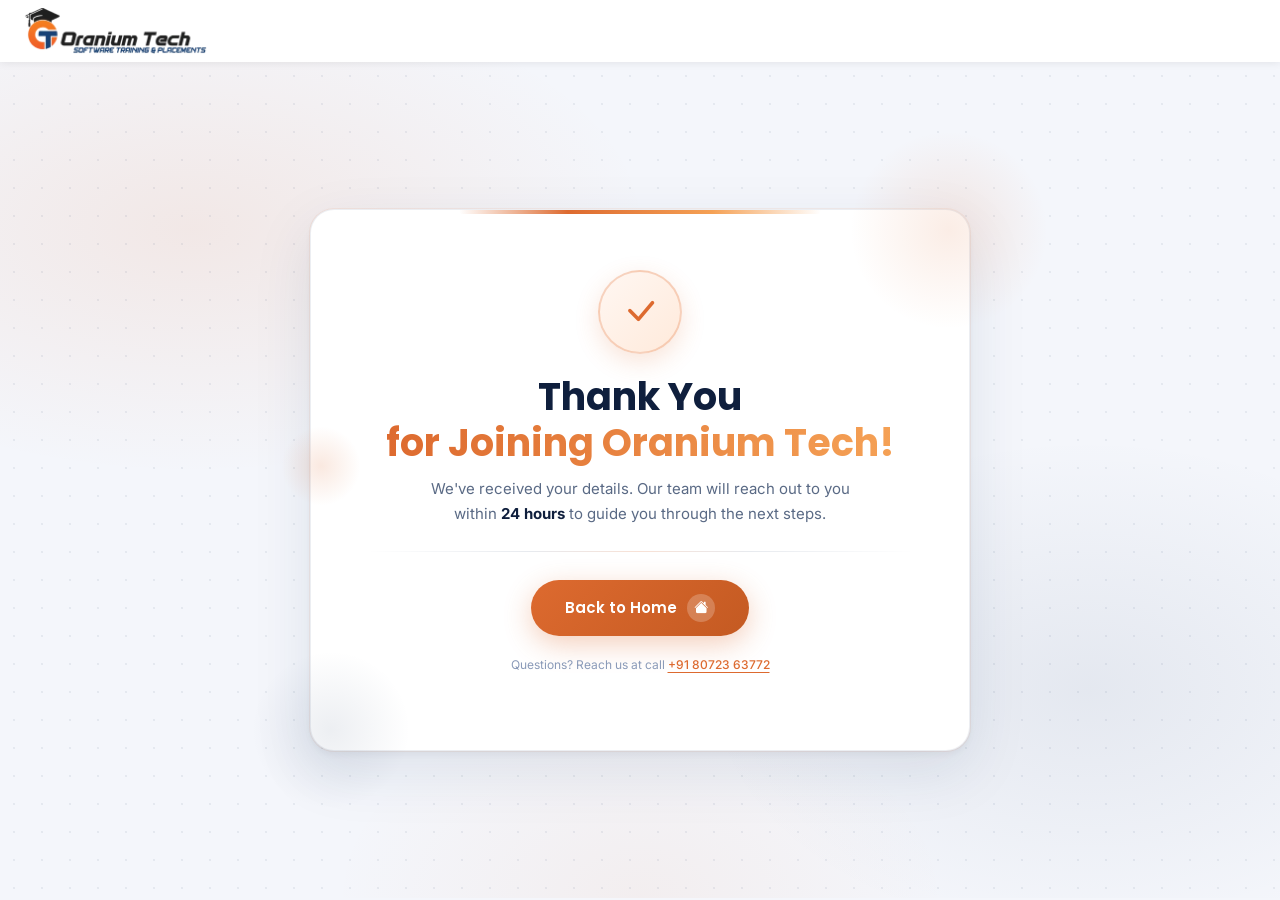
==== commit aabc38f4: "add new chagnes" ====
--- a/thank-you.html
+++ b/thank-you.html
@@ -19,6 +19,20 @@
     <!-- ===== Theme ===== -->
     <meta name="theme-color" content="#184276" />
 
+    <!-- ===== Google Tag Manager ===== -->
+    <script>
+      (function (w, d, s, l, i) {
+        w[l] = w[l] || [];
+        w[l].push({ 'gtm.start': new Date().getTime(), event: 'gtm.js' });
+        var f = d.getElementsByTagName(s)[0],
+          j = d.createElement(s),
+          dl = l != 'dataLayer' ? '&l=' + l : '';
+        j.async = true;
+        j.src = 'https://www.googletagmanager.com/gtm.js?id=' + i + dl;
+        f.parentNode.insertBefore(j, f);
+      })(window, document, 'script', 'dataLayer', 'GTM-TNBX4HJ7');
+    </script>
+
     <!-- Google Fonts: Poppins + Inter -->
     <link rel="preconnect" href="https://fonts.googleapis.com" />
     <link rel="preconnect" href="https://fonts.gstatic.com" crossorigin />
@@ -37,100 +51,161 @@
 
     <style>
       /* =========================================================
-         Thank-You Page Styles
+         Thank-You Page — Light Theme
          ========================================================= */
 
-      /* Full-page layout */
+      /* Override body dark bg for this page only */
+      body {
+        background: #f4f6fb !important;
+        color: #1a1a2e !important;
+      }
+
+      /* Header override — keep same as index */
+      .site-header {
+        background: white !important;
+        box-shadow: 0 1px 8px rgba(0, 0, 0, 0.08);
+      }
+
+      /* ---- Page wrapper ---- */
       .ty-page {
-        min-height: calc(100vh - 90px); /* subtract header height */
+        min-height: calc(100vh - 64px);
         display: flex;
         align-items: center;
         justify-content: center;
         position: relative;
         isolation: isolate;
         padding: 60px 16px;
-        background: var(--dark);
         overflow: hidden;
-      }
-
-      /* Subtle radial glow behind card */
+        background: #f4f6fb;
+      }
+
+      /* Decorative blobs */
       .ty-page::before {
         content: '';
         position: absolute;
         inset: 0;
-        z-index: -1;
+        z-index: 0;
         background:
-          radial-gradient(ellipse 60% 55% at 50% 40%, rgba(221, 106, 47, 0.12) 0%, transparent 70%),
-          radial-gradient(ellipse 50% 50% at 80% 80%, rgba(20, 48, 92, 0.4) 0%, transparent 60%);
-      }
-
-      /* Grid texture overlay */
+          radial-gradient(ellipse 55% 45% at 15% 20%, rgba(221, 106, 47, 0.1) 0%, transparent 65%),
+          radial-gradient(ellipse 50% 50% at 85% 75%, rgba(20, 48, 92, 0.07) 0%, transparent 60%),
+          radial-gradient(ellipse 40% 40% at 50% 100%, rgba(221, 106, 47, 0.06) 0%, transparent 60%);
+        pointer-events: none;
+      }
+
+      /* Subtle dot-grid pattern */
       .ty-page::after {
         content: '';
         position: absolute;
         inset: 0;
-        z-index: -1;
-        background-image: url('images/gird-bg-image.webp');
-        background-size: cover;
-        background-position: center;
-        opacity: 0.06;
+        z-index: 0;
+        background-image: radial-gradient(circle, rgba(20, 48, 92, 0.07) 1px, transparent 1px);
+        background-size: 28px 28px;
+        pointer-events: none;
       }
 
       /* ---- Card ---- */
       .ty-card {
         position: relative;
+        z-index: 1;
         width: 100%;
-        max-width: 680px;
-        background: linear-gradient(145deg, #111827 0%, #0d1f3c 100%);
-        border: 1px solid rgba(255, 255, 255, 0.08);
-        border-radius: 20px;
+        max-width: 660px;
+        background: #ffffff;
+        border: 1px solid rgba(20, 48, 92, 0.08);
+        border-radius: 24px;
         padding: clamp(36px, 6vw, 60px) clamp(24px, 6vw, 56px);
         text-align: center;
         box-shadow:
-          0 24px 64px rgba(0, 0, 0, 0.55),
-          0 0 0 1px rgba(221, 106, 47, 0.12);
-      }
-
-      /* Top accent line */
+          0 4px 6px rgba(0, 0, 0, 0.04),
+          0 20px 60px rgba(20, 48, 92, 0.1),
+          0 0 0 1px rgba(221, 106, 47, 0.08);
+      }
+
+      /* Top accent bar */
       .ty-card::before {
         content: '';
         position: absolute;
         top: 0;
         left: 50%;
         transform: translateX(-50%);
-        width: 60%;
-        height: 3px;
-        background: linear-gradient(90deg, transparent, var(--brand), transparent);
-        border-radius: 0 0 4px 4px;
-      }
-
-      /* ---- Check icon circle ---- */
+        width: 55%;
+        height: 4px;
+        background: linear-gradient(90deg, transparent, var(--brand) 30%, #f5a155 70%, transparent);
+        border-radius: 0 0 6px 6px;
+      }
+
+      /* ---- Confetti dots decoration ---- */
+      .ty-dot {
+        position: absolute;
+        border-radius: 50%;
+        pointer-events: none;
+        animation: ty-float 7s ease-in-out infinite;
+      }
+
+      .ty-dot-1 {
+        width: 200px;
+        height: 200px;
+        background: radial-gradient(circle, rgba(221, 106, 47, 0.12) 0%, transparent 70%);
+        top: -80px;
+        right: -80px;
+        animation-delay: 0s;
+      }
+
+      .ty-dot-2 {
+        width: 160px;
+        height: 160px;
+        background: radial-gradient(circle, rgba(20, 48, 92, 0.08) 0%, transparent 70%);
+        bottom: -60px;
+        left: -60px;
+        animation-delay: -3.5s;
+      }
+
+      .ty-dot-3 {
+        width: 80px;
+        height: 80px;
+        background: radial-gradient(circle, rgba(221, 106, 47, 0.15) 0%, transparent 70%);
+        top: 40%;
+        left: -30px;
+        animation-delay: -1.5s;
+      }
+
+      @keyframes ty-float {
+        0%,
+        100% {
+          transform: translateY(0) scale(1);
+        }
+        50% {
+          transform: translateY(-16px) scale(1.05);
+        }
+      }
+
+      /* ---- Check icon ---- */
       .ty-icon-wrap {
         display: inline-flex;
         align-items: center;
         justify-content: center;
-        width: 80px;
-        height: 80px;
+        width: 84px;
+        height: 84px;
         border-radius: 50%;
-        background: linear-gradient(135deg, rgba(221, 106, 47, 0.18) 0%, rgba(221, 106, 47, 0.08) 100%);
-        border: 1.5px solid rgba(221, 106, 47, 0.35);
-        margin-bottom: 24px;
-        animation: ty-pop 0.55s cubic-bezier(0.34, 1.56, 0.64, 1) both;
+        background: linear-gradient(135deg, #fff7f2 0%, #ffeadb 100%);
+        border: 2px solid rgba(221, 106, 47, 0.25);
+        margin-bottom: 20px;
+        box-shadow: 0 8px 24px rgba(221, 106, 47, 0.18);
+        animation: ty-pop 0.6s cubic-bezier(0.34, 1.56, 0.64, 1) both;
       }
 
       .ty-icon-wrap i {
-        font-size: 36px;
+        font-size: 38px;
         color: var(--brand);
       }
 
       @keyframes ty-pop {
         from {
           opacity: 0;
-          transform: scale(0.5);
+          transform: scale(0.4) rotate(-10deg);
         }
         to {
           opacity: 1;
-          transform: scale(1);
+          transform: scale(1) rotate(0deg);
         }
       }
 
@@ -139,25 +214,26 @@
         display: inline-flex;
         align-items: center;
         gap: 6px;
-        font-size: 12px;
-        font-weight: 600;
-        letter-spacing: 0.08em;
+        font-size: 11px;
+        font-weight: 700;
+        letter-spacing: 0.1em;
         text-transform: uppercase;
         color: var(--brand);
-        background: rgba(221, 106, 47, 0.1);
-        border: 1px solid rgba(221, 106, 47, 0.25);
+        background: linear-gradient(135deg, #fff3eb 0%, #ffeadb 100%);
+        border: 1px solid rgba(221, 106, 47, 0.3);
         border-radius: 50px;
         padding: 5px 14px;
-        margin-bottom: 18px;
+        margin-bottom: 16px;
+        box-shadow: 0 2px 8px rgba(221, 106, 47, 0.12);
       }
 
       /* ---- Heading ---- */
       .ty-heading {
-        font-size: clamp(28px, 5vw, 40px);
+        font-size: clamp(26px, 5vw, 38px);
         font-weight: 700;
         line-height: 1.2;
-        color: #f2f2f2;
-        margin: 0 0 14px;
+        color: #0f1f3d;
+        margin: 0 0 12px;
       }
 
       .ty-heading span {
@@ -169,28 +245,83 @@
 
       /* ---- Sub text ---- */
       .ty-sub {
-        font-size: clamp(14px, 2vw, 16px);
-        color: rgba(255, 255, 255, 0.65);
-        line-height: 1.6;
-        max-width: 480px;
-        margin: 0 auto 32px;
+        font-size: clamp(14px, 2vw, 15px);
+        color: #5a6a85;
+        line-height: 1.65;
+        max-width: 460px;
+        margin: 0 auto 24px;
+      }
+
+      .ty-sub strong {
+        color: #0f1f3d !important;
+        font-weight: 700;
+      }
+
+      /* ---- User detail pills ---- */
+      .ty-user-details {
+        display: flex;
+        flex-wrap: wrap;
+        justify-content: center;
+        gap: 8px;
+        margin-bottom: 24px;
+      }
+
+      .ty-detail-pill {
+        display: inline-flex;
+        align-items: center;
+        gap: 7px;
+        background: #f4f6fb;
+        border: 1px solid rgba(20, 48, 92, 0.1);
+        border-radius: 50px;
+        padding: 7px 16px;
+        font-size: 13px;
+        color: #2d3d5a;
+        font-family: 'Inter', sans-serif;
+        animation: ty-pop 0.4s cubic-bezier(0.34, 1.56, 0.64, 1) both;
+        box-shadow: 0 2px 8px rgba(0, 0, 0, 0.04);
+      }
+
+      .ty-detail-pill:nth-child(2) {
+        animation-delay: 0.08s;
+      }
+      .ty-detail-pill:nth-child(3) {
+        animation-delay: 0.16s;
+      }
+
+      .ty-detail-pill i {
+        font-size: 12px;
+        color: var(--brand);
+        flex-shrink: 0;
+      }
+
+      .ty-detail-pill span {
+        max-width: 200px;
+        overflow: hidden;
+        text-overflow: ellipsis;
+        white-space: nowrap;
       }
 
       /* ---- Divider ---- */
       .ty-divider {
-        width: 48px;
-        height: 2px;
-        background: linear-gradient(90deg, var(--brand), transparent);
-        border-radius: 2px;
+        width: 100%;
+        height: 1px;
+        background: linear-gradient(
+          90deg,
+          transparent,
+          rgba(20, 48, 92, 0.1) 30%,
+          rgba(221, 106, 47, 0.2) 50%,
+          rgba(20, 48, 92, 0.1) 70%,
+          transparent
+        );
         margin: 0 auto 28px;
       }
 
-      /* ---- What's Next steps ---- */
+      /* ---- Steps ---- */
       .ty-steps {
         display: flex;
         flex-direction: column;
-        gap: 14px;
-        margin-bottom: 36px;
+        gap: 12px;
+        margin-bottom: 32px;
         text-align: left;
       }
 
@@ -198,25 +329,29 @@
         display: flex;
         align-items: flex-start;
         gap: 14px;
-        background: rgba(255, 255, 255, 0.04);
-        border: 1px solid rgba(255, 255, 255, 0.07);
-        border-radius: 12px;
+        background: #f8faff;
+        border: 1px solid rgba(20, 48, 92, 0.08);
+        border-radius: 14px;
         padding: 14px 18px;
         transition:
-          background 0.25s,
-          border-color 0.25s;
+          background 0.2s,
+          border-color 0.2s,
+          transform 0.2s,
+          box-shadow 0.2s;
       }
 
       .ty-step:hover {
-        background: rgba(221, 106, 47, 0.07);
-        border-color: rgba(221, 106, 47, 0.2);
+        background: #fff7f2;
+        border-color: rgba(221, 106, 47, 0.25);
+        transform: translateX(4px);
+        box-shadow: 0 4px 16px rgba(221, 106, 47, 0.1);
       }
 
       .ty-step-num {
         flex-shrink: 0;
         width: 32px;
         height: 32px;
-        border-radius: 50%;
+        border-radius: 10px;
         background: linear-gradient(135deg, var(--brand) 0%, var(--brand-dark) 100%);
         display: flex;
         align-items: center;
@@ -226,6 +361,7 @@
         color: #fff;
         line-height: 1;
         margin-top: 1px;
+        box-shadow: 0 4px 10px rgba(221, 106, 47, 0.3);
       }
 
       .ty-step-body {
@@ -235,14 +371,14 @@
       .ty-step-title {
         font-size: 14px;
         font-weight: 600;
-        color: #f0f0f0;
+        color: #0f1f3d;
         margin: 0 0 3px;
         font-family: 'Poppins', sans-serif;
       }
 
       .ty-step-desc {
         font-size: 13px;
-        color: rgba(255, 255, 255, 0.55);
+        color: #6b7a99;
         margin: 0;
         line-height: 1.5;
       }
@@ -259,9 +395,9 @@
         background: linear-gradient(135deg, var(--brand) 0%, var(--brand-dark) 100%);
         border: none;
         border-radius: 50px;
-        padding: 14px 32px;
+        padding: 14px 34px;
         text-decoration: none;
-        box-shadow: 0 8px 24px rgba(221, 106, 47, 0.35);
+        box-shadow: 0 8px 28px rgba(221, 106, 47, 0.32);
         transition:
           transform 0.25s,
           box-shadow 0.25s,
@@ -270,9 +406,9 @@
       }
 
       .ty-btn:hover {
-        transform: translateY(-2px);
-        box-shadow: 0 12px 32px rgba(221, 106, 47, 0.48);
-        filter: brightness(1.08);
+        transform: translateY(-3px);
+        box-shadow: 0 14px 36px rgba(221, 106, 47, 0.42);
+        filter: brightness(1.07);
         color: #fff;
       }
 
@@ -282,7 +418,7 @@
         justify-content: center;
         width: 28px;
         height: 28px;
-        background: rgba(255, 255, 255, 0.2);
+        background: rgba(255, 255, 255, 0.22);
         border-radius: 50%;
         font-size: 14px;
         flex-shrink: 0;
@@ -297,55 +433,19 @@
       .ty-note {
         margin-top: 20px;
         font-size: 12px;
-        color: rgba(255, 255, 255, 0.35);
+        color: #8a9ab8;
       }
 
       .ty-note a {
-        color: rgba(255, 255, 255, 0.55);
+        color: var(--brand);
         text-decoration: underline;
         text-underline-offset: 3px;
         transition: color 0.2s;
+        font-weight: 500;
       }
 
       .ty-note a:hover {
-        color: var(--brand);
-      }
-
-      /* ---- Floating dots decoration ---- */
-      .ty-dot {
-        position: absolute;
-        border-radius: 50%;
-        opacity: 0.15;
-        pointer-events: none;
-        animation: ty-float 6s ease-in-out infinite;
-      }
-
-      .ty-dot-1 {
-        width: 180px;
-        height: 180px;
-        background: var(--brand);
-        top: -60px;
-        right: -60px;
-        animation-delay: 0s;
-      }
-
-      .ty-dot-2 {
-        width: 120px;
-        height: 120px;
-        background: #184276;
-        bottom: -40px;
-        left: -40px;
-        animation-delay: -3s;
-      }
-
-      @keyframes ty-float {
-        0%,
-        100% {
-          transform: translateY(0px) scale(1);
-        }
-        50% {
-          transform: translateY(-14px) scale(1.04);
-        }
+        color: var(--brand-dark);
       }
 
       /* =========================================================
@@ -355,145 +455,97 @@
         .ty-page {
           padding: 40px 12px;
           align-items: flex-start;
-          padding-top: 48px;
-        }
-
+          padding-top: 40px;
+        }
         .ty-card {
-          border-radius: 16px;
-          padding: 32px 20px;
-        }
-
+          border-radius: 18px;
+          padding: 28px 18px;
+        }
         .ty-icon-wrap {
-          width: 68px;
-          height: 68px;
-          margin-bottom: 18px;
-        }
-
+          width: 70px;
+          height: 70px;
+          margin-bottom: 16px;
+        }
         .ty-icon-wrap i {
-          font-size: 30px;
-        }
-
+          font-size: 32px;
+        }
         .ty-badge {
-          font-size: 11px;
+          font-size: 10px;
           padding: 4px 12px;
         }
-
         .ty-steps {
           gap: 10px;
         }
-
         .ty-step {
           padding: 12px 14px;
           gap: 12px;
         }
-
         .ty-step-num {
           width: 28px;
           height: 28px;
           font-size: 12px;
-        }
-
+          border-radius: 8px;
+        }
         .ty-btn {
           width: 100%;
           justify-content: center;
           font-size: 14px;
           padding: 13px 24px;
         }
-
-        .ty-dot-1 {
-          width: 120px;
-          height: 120px;
-          top: -40px;
-          right: -40px;
-        }
-
-        .ty-dot-2 {
-          width: 80px;
-          height: 80px;
-        }
-      }
-
-      @media (max-width: 359.98px) {
-        .ty-heading {
-          font-size: 24px;
-        }
-
-        .ty-card {
-          padding: 28px 16px;
-        }
-      }
-
-      /* ---- User detail pills ---- */
-      .ty-user-details {
-        display: flex;
-        flex-wrap: wrap;
-        justify-content: center;
-        gap: 10px;
-        margin-bottom: 28px;
-      }
-
-      .ty-detail-pill {
-        display: inline-flex;
-        align-items: center;
-        gap: 8px;
-        background: rgba(255, 255, 255, 0.06);
-        border: 1px solid rgba(255, 255, 255, 0.1);
-        border-radius: 50px;
-        padding: 8px 16px;
-        font-size: 13px;
-        color: rgba(255, 255, 255, 0.82);
-        font-family: 'Inter', sans-serif;
-        animation: ty-pop 0.4s cubic-bezier(0.34, 1.56, 0.64, 1) both;
-      }
-
-      .ty-detail-pill:nth-child(2) {
-        animation-delay: 0.07s;
-      }
-      .ty-detail-pill:nth-child(3) {
-        animation-delay: 0.14s;
-      }
-
-      .ty-detail-pill i {
-        font-size: 13px;
-        color: var(--brand);
-        flex-shrink: 0;
-      }
-
-      .ty-detail-pill span {
-        max-width: 200px;
-        overflow: hidden;
-        text-overflow: ellipsis;
-        white-space: nowrap;
-      }
-
-      @media (max-width: 575.98px) {
         .ty-user-details {
           flex-direction: column;
           align-items: center;
-          gap: 8px;
-        }
-
+          gap: 7px;
+        }
         .ty-detail-pill {
           width: 100%;
           justify-content: center;
           font-size: 12px;
         }
-
         .ty-detail-pill span {
-          max-width: 180px;
+          max-width: 200px;
+        }
+        .ty-dot-1 {
+          width: 140px;
+          height: 140px;
+          top: -50px;
+          right: -50px;
+        }
+        .ty-dot-2 {
+          width: 100px;
+          height: 100px;
+        }
+        .ty-dot-3 {
+          display: none;
+        }
+      }
+
+      @media (max-width: 359.98px) {
+        .ty-heading {
+          font-size: 22px;
+        }
+        .ty-card {
+          padding: 24px 14px;
         }
       }
     </style>
   </head>
 
   <body class="inter-fonts">
-    <!-- ===== Header (same as index) ===== -->
+    <!-- ===== Google Tag Manager (noscript) ===== -->
+    <noscript
+      ><iframe
+        src="https://www.googletagmanager.com/ns.html?id=GTM-TNBX4HJ7"
+        height="0"
+        width="0"
+        style="display: none; visibility: hidden"
+      ></iframe
+    ></noscript>
+
+    <!-- ===== Header ===== -->
     <header class="site-header" style="position: sticky; top: 0; z-index: 1030">
       <div class="custom-container">
-        <div
-          class="d-flex align-items-center justify-content: space-between gap-3"
-          style="justify-content: space-between"
-        >
+        <div class="d-flex align-items-center gap-3" style="justify-content: space-between">
           <a href="index.html" class="d-inline-flex">
             <img src="images/logo-img.webp" alt="Oranium Tech" class="logo-img" />
           </a>
@@ -505,9 +557,10 @@
     <main>
       <section class="ty-page">
         <div class="ty-card">
-          <!-- Floating decorative dots -->
+          <!-- Floating blobs -->
           <div class="ty-dot ty-dot-1" aria-hidden="true"></div>
           <div class="ty-dot ty-dot-2" aria-hidden="true"></div>
+          <div class="ty-dot ty-dot-3" aria-hidden="true"></div>
 
           <!-- Check icon -->
           <div class="ty-icon-wrap">
@@ -523,7 +576,7 @@
           <!-- Sub text -->
           <p class="ty-sub">
             We've received your details. Our team will reach out to you within
-            <strong style="color: #f0f0f0">24 hours</strong> to guide you through the next steps.
+            <strong>24 hours</strong> to guide you through the next steps.
           </p>
 
           <!-- User detail pills -->
@@ -545,7 +598,7 @@
           <div class="ty-divider" aria-hidden="true"></div>
 
           <!-- CTA -->
-          <a href="index.html" class="ty-btn poppins-fonts">
+          <a href="/" class="ty-btn poppins-fonts">
             Back to Home
             <span class="ty-btn-icon" aria-hidden="true">
               <i class="bi bi-house-fill"></i>
@@ -553,9 +606,7 @@
           </a>
 
           <!-- Footer note -->
-          <p class="ty-note inter-fonts">
-            Questions? Reach us at call <a href="tel:+918072363772">+91 918072363772</a>
-          </p>
+          <p class="ty-note inter-fonts">Questions? Reach us at call <a href="tel:+918072363772">+91 80723 63772</a></p>
         </div>
       </section>
     </main>
@@ -572,12 +623,10 @@
         const phone = params.get('phone') || '';
         const email = params.get('email') || '';
 
-        // Inline name in heading — "Thank You, Rahul"
         if (name) {
           document.getElementById('ty-name-inline').textContent = ', ' + name.split(' ')[0];
         }
 
-        // Show detail pills only if data exists
         let anyDetail = false;
 
         if (name) {
@@ -599,11 +648,6 @@
         if (anyDetail) {
           document.getElementById('tyUserDetails').style.display = 'flex';
         }
-
-        // Clean URL — remove query params from address bar without reload
-        if (window.history && window.history.replaceState) {
-          window.history.replaceState({}, document.title, window.location.pathname);
-        }
       })();
     </script>
   </body>
--- a/css/style.css
+++ b/css/style.css
@@ -1944,7 +1944,7 @@
 
   .btn-limited {
     font-size: 13px;
-    padding: 12px 14px;
+    padding: 11px 14px;
   }
 
   /* Tools wave smaller */
